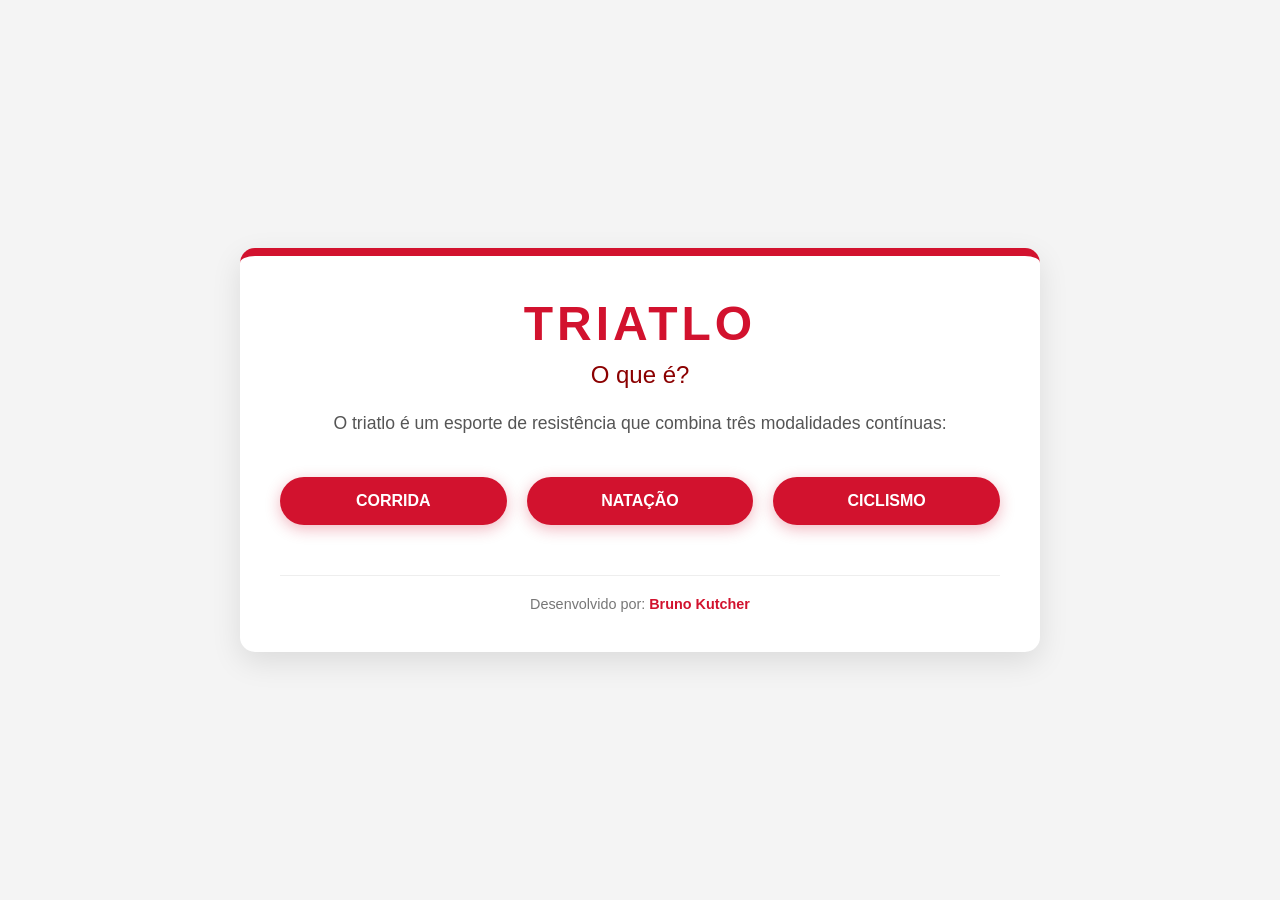
==== index.html @ 24719709 "atualização 1" ====
<!DOCTYPE html>
<html lang="pt-br">
<head>
    <meta charset="UTF-8">
    <meta name="viewport" content="width=device-width, initial-scale=1.0">
    <link rel="stylesheet" href="style.css">
    <link rel="shortcut icon" href="pngwing.com.ico" type="image/x-icon">
    <title>Triatlo - Desafio de Resistência</title>
</head>
<body>
    <div class="container">
        <header>
            <h1>TRIATLO</h1>
            <h2>O que é?</h2>
            <p class="description">O triatlo é um esporte de resistência que combina três modalidades contínuas:</p>
        </header>

        <main>
            <nav id="modalidades">
                <ul class="horizontal-list">
                    <li><a href="#">Corrida</a></li>
                    <li><a href="#">Natação</a></li>
                    <li><a href="#">Ciclismo</a></li>
                </ul>
            </nav>
        </main>

        <footer>
            <p>Desenvolvido por: <strong>Bruno Kutcher</strong></p>
        </footer>
    </div>
</body>
</html>
---- style.css ----
/* Reset básico para garantir consistência entre navegadores */
* {
    margin: 0;
    padding: 0;
    box-sizing: border-box;
    font-family: 'Segoe UI', Tahoma, Geneva, Verdana, sans-serif;
}

:root {
    --primary-red: #D2122E; /* Vermelho intenso inspirado na logo Ironman */
    --dark-red: #8B0000;
    --light-gray: #f4f4f4;
    --white: #ffffff;
    --text-dark: #222;
}

body {
    background-color: var(--light-gray);
    color: var(--text-dark);
    display: flex;
    justify-content: center;
    align-items: center;
    min-height: 100vh;
    padding: 20px;
}

.container {
    background-color: var(--white);
    max-width: 800px;
    width: 100%;
    padding: 40px;
    border-radius: 15px;
    box-shadow: 0 10px 30px rgba(0, 0, 0, 0.1);
    border-top: 8px solid var(--primary-red);
    text-align: center;
}

header h1 {
    font-size: 3rem;
    color: var(--primary-red);
    letter-spacing: 4px;
    margin-bottom: 10px;
    text-transform: uppercase;
}

header h2 {
    font-size: 1.5rem;
    color: var(--dark-red);
    margin-bottom: 20px;
    font-weight: 400;
}

.description {
    font-size: 1.1rem;
    line-height: 1.6;
    margin-bottom: 40px;
    color: #555;
}

/* Estilização da Lista Horizontal */
#modalidades {
    margin: 30px 0;
}

.horizontal-list {
    list-style: none;
    display: flex;
    justify-content: center;
    gap: 20px;
    padding: 0;
}

.horizontal-list li {
    flex: 1;
}

.horizontal-list li a {
    display: block;
    padding: 15px 25px;
    background-color: var(--primary-red);
    color: var(--white);
    text-decoration: none;
    font-weight: bold;
    text-transform: uppercase;
    border-radius: 50px;
    transition: all 0.3s ease;
    box-shadow: 0 4px 15px rgba(210, 18, 46, 0.3);
}

.horizontal-list li a:hover {
    background-color: var(--dark-red);
    transform: translateY(-3px);
    box-shadow: 0 6px 20px rgba(139, 0, 0, 0.4);
}

footer {
    margin-top: 50px;
    padding-top: 20px;
    border-top: 1px solid #eee;
    font-size: 0.9rem;
    color: #777;
}

footer strong {
    color: var(--primary-red);
}

/* Responsividade para telas menores */
@media (max-width: 600px) {
    .horizontal-list {
        flex-direction: column;
        gap: 10px;
    }
    
    header h1 {
        font-size: 2rem;
    }
}
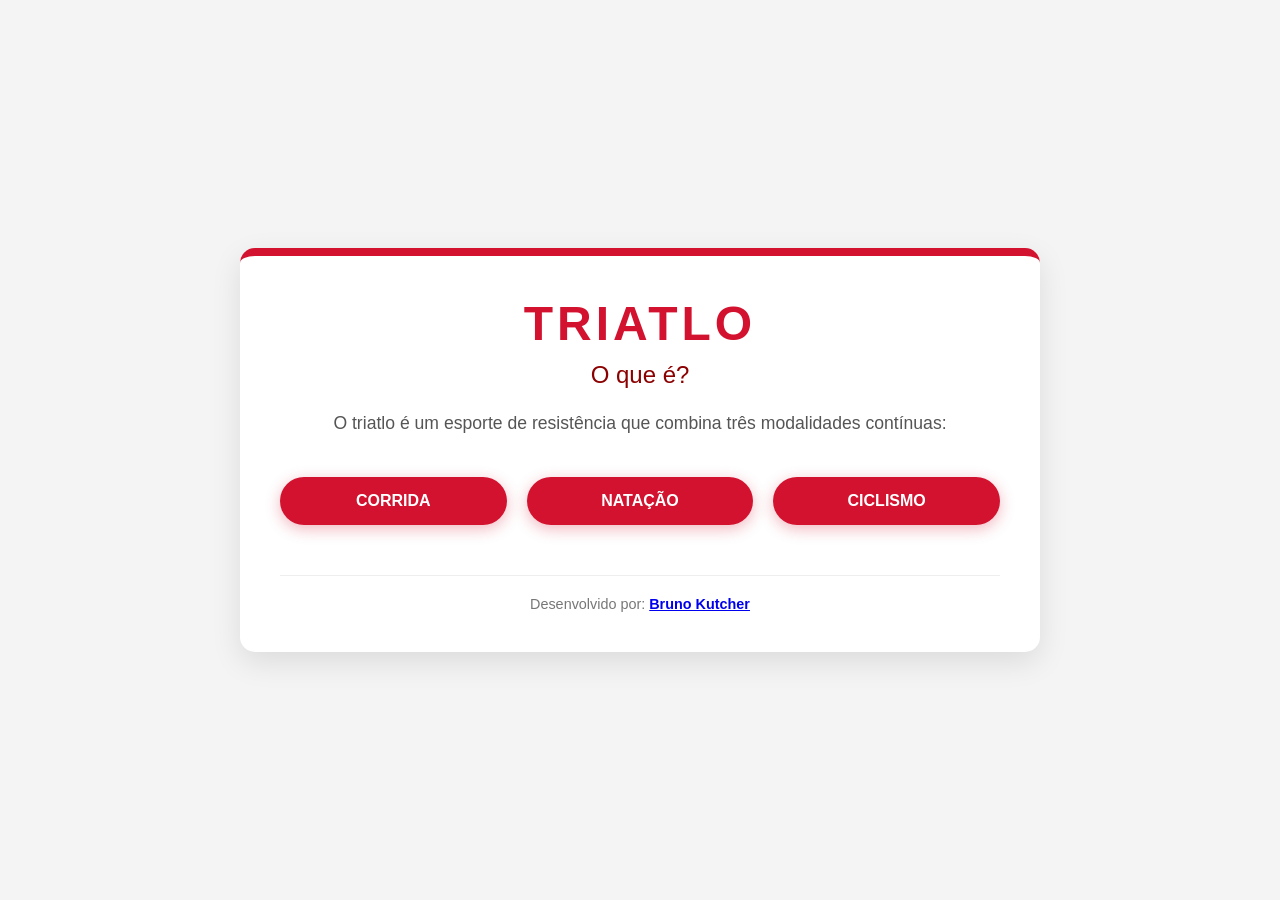
==== commit 6ff7026a: "alteracao03" ====
--- a/index.html
+++ b/index.html
@@ -18,15 +18,15 @@
         <main>
             <nav id="modalidades">
                 <ul class="horizontal-list">
-                    <li><a href="#">Corrida</a></li>
-                    <li><a href="#">Natação</a></li>
-                    <li><a href="#">Ciclismo</a></li>
+                    <li><a href="corrida.html">Corrida</a></li>
+                    <li><a href="natacao.html">Natação</a></li>
+                    <li><a href="ciclismo.html">Ciclismo</a></li>
                 </ul>
             </nav>
         </main>
 
         <footer>
-            <p>Desenvolvido por: <strong>Bruno Kutcher</strong></p>
+            <p>Desenvolvido por: <strong> <a href="https://github.com/brunokoficial" target="_blank">Bruno Kutcher</a></strong></p>
         </footer>
     </div>
 </body>
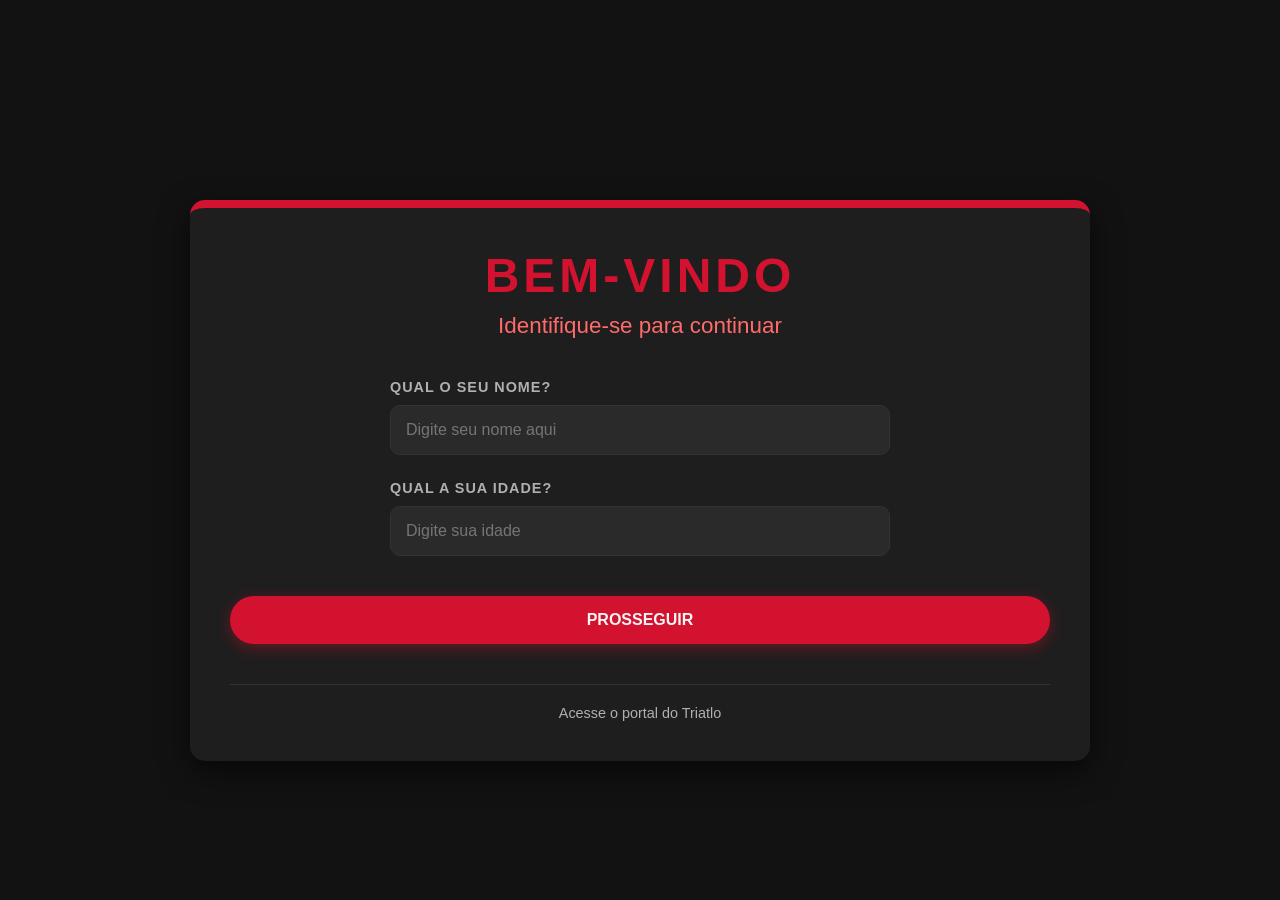
==== commit fb4a9e41: "alteracao.xxx" ====
--- a/index.html
+++ b/index.html
@@ -5,9 +5,11 @@
     <meta name="viewport" content="width=device-width, initial-scale=1.0">
     <link rel="stylesheet" href="style.css">
     <link rel="shortcut icon" href="pngwing.com.ico" type="image/x-icon">
-    <title>Triatlo - Desafio de Resistência</title>
+    <title>Triatlo</title>
 </head>
 <body>
+    <div id="saudacao" class="welcome-msg-top"></div>
+
     <div class="container">
         <header>
             <h1>TRIATLO</h1>
@@ -26,8 +28,19 @@
         </main>
 
         <footer>
-            <p>Desenvolvido por: <strong> <a href="https://github.com/brunokoficial" target="_blank">Bruno Kutcher</a></strong></p>
+            <p>Desenvolvido por: <strong> <a href="https://github.com/brunokoficial" target="_blank" id="bruno">Bruno Kutcher</a></strong></p>
         </footer>
     </div>
+
+    <script>
+        const nomeUsuario = localStorage.getItem('usuarioNome');
+        const saudacaoDiv = document.getElementById('saudacao');
+
+        if (nomeUsuario) {
+            saudacaoDiv.innerHTML = `<p>Bem-vindo, <strong>${nomeUsuario}</strong>!</p>`;
+        } else {
+            window.location.href = 'acesso.html';
+        }
+    </script>
 </body>
 </html>
--- a/style.css
+++ b/style.css
@@ -1,4 +1,4 @@
-/* Reset básico para garantir consistência entre navegadores */
+
 * {
     margin: 0;
     padding: 0;
@@ -7,112 +7,260 @@
 }
 
 :root {
-    --primary-red: #D2122E; /* Vermelho intenso inspirado na logo Ironman */
+    --primary-red: #D2122E;
     --dark-red: #8B0000;
-    --light-gray: #f4f4f4;
-    --white: #ffffff;
-    --text-dark: #222;
+
+
+    --bg-dark: #121212;
+    --card-dark: #1E1E1E;
+    --card-hover: #2A2A2A;
+    --text-light: #F5F5F5;
+    --text-secondary: #B0B0B0;
+    --border-color: #333;
 }
 
 body {
-    background-color: var(--light-gray);
-    color: var(--text-dark);
+    position: relative;
+    background: var(--bg-dark);
+    color: var(--text-light);
     display: flex;
+    flex-direction: column;
     justify-content: center;
     align-items: center;
     min-height: 100vh;
-    padding: 20px;
+    padding: 80px 20px 20px; 
+}
+
+
+.welcome-msg-top {
+    position: absolute;
+    top: 30px;
+    left: 50%;
+    transform: translateX(-50%);
+    background-color: rgba(210, 18, 46, 0.1);
+    padding: 12px 30px;
+    border-radius: 50px;
+    border: 1px solid rgba(210, 18, 46, 0.3);
+    text-align: center;
+    z-index: 1000;
+}
+
+.welcome-msg-top p {
+    margin: 0;
+    color: var(--text-light);
+    font-size: 1.1rem;
+}
+
+.welcome-msg-top strong {
+    color: var(--primary-red);
 }
 
 .container {
-    background-color: var(--white);
-    max-width: 800px;
+    background: var(--card-dark);
     width: 100%;
+    max-width: 900px;
     padding: 40px;
+    margin: 20px 0;
     border-radius: 15px;
-    box-shadow: 0 10px 30px rgba(0, 0, 0, 0.1);
     border-top: 8px solid var(--primary-red);
-    text-align: center;
+    box-shadow: 0 10px 30px rgba(0,0,0,.6);
+    text-align: left;
+}
+
+header {
+    text-align: center;
+    margin-bottom: 40px;
 }
 
 header h1 {
+    color: var(--primary-red);
     font-size: 3rem;
-    color: var(--primary-red);
     letter-spacing: 4px;
+    text-transform: uppercase;
     margin-bottom: 10px;
-    text-transform: uppercase;
 }
 
 header h2 {
-    font-size: 1.5rem;
-    color: var(--dark-red);
+    color: #ff6b6b;
+    font-size: 1.4rem;
+    font-weight: 400;
     margin-bottom: 20px;
-    font-weight: 400;
+}
+
+h3 {
+    color: var(--primary-red);
+    font-size: 1.8rem;
+    margin: 30px 0 15px;
+    border-left: 4px solid var(--primary-red);
+    padding-left: 15px;
+    text-transform: uppercase;
 }
 
 .description {
-    font-size: 1.1rem;
-    line-height: 1.6;
-    margin-bottom: 40px;
-    color: #555;
-}
-
-/* Estilização da Lista Horizontal */
+    color: var(--text-secondary);
+    font-size: 1.05rem;
+    line-height: 1.8;
+    margin-bottom: 30px;
+    text-align: justify;
+}
+
+
+.benefits-list,
+.distances-list {
+    list-style: none;
+    margin-bottom: 30px;
+}
+
+.benefits-list li,
+.distances-list li {
+    background: rgba(255,255,255,.03);
+    margin-bottom: 12px;
+    padding: 15px;
+    border-radius: 8px;
+    border-left: 3px solid var(--primary-red);
+    transition: .3s;
+}
+
+.benefits-list li:hover,
+.distances-list li:hover {
+    background: var(--card-hover);
+}
+
+.benefits-list li strong,
+.distances-list li strong {
+    color: #ff6b6b;
+    display: block;
+    margin-bottom: 5px;
+}
+
 #modalidades {
-    margin: 30px 0;
+    text-align: center;
+    margin: 40px 0 30px;
 }
 
 .horizontal-list {
-    list-style: none;
     display: flex;
     justify-content: center;
     gap: 20px;
-    padding: 0;
+    list-style: none;
 }
 
 .horizontal-list li {
     flex: 1;
+    min-width: 150px;
 }
 
 .horizontal-list li a {
     display: block;
     padding: 15px 25px;
-    background-color: var(--primary-red);
-    color: var(--white);
+    text-align: center;
     text-decoration: none;
+    text-transform: uppercase;
     font-weight: bold;
-    text-transform: uppercase;
+    color: var(--text-light);
+    background: var(--primary-red);
     border-radius: 50px;
-    transition: all 0.3s ease;
-    box-shadow: 0 4px 15px rgba(210, 18, 46, 0.3);
+    transition: .3s;
+    box-shadow: 0 4px 15px rgba(210,18,46,.4);
 }
 
 .horizontal-list li a:hover {
-    background-color: var(--dark-red);
+    background: var(--dark-red);
     transform: translateY(-3px);
-    box-shadow: 0 6px 20px rgba(139, 0, 0, 0.4);
+    box-shadow: 0 6px 20px rgba(139,0,0,.6);
+}
+
+
+.login-form {
+    margin: 30px 0;
+    text-align: center;
+}
+
+.input-group {
+    margin-bottom: 25px;
+    text-align: left;
+    max-width: 500px;
+    margin-left: auto;
+    margin-right: auto;
+}
+
+.input-group label {
+    display: block;
+    margin-bottom: 10px;
+    color: var(--text-secondary);
+    font-weight: bold;
+    font-size: 0.9rem;
+    text-transform: uppercase;
+    letter-spacing: 1px;
+}
+
+.input-group input {
+    width: 100%;
+    padding: 15px;
+    background-color: var(--card-hover);
+    border: 1px solid var(--border-color);
+    border-radius: 10px;
+    color: var(--text-light);
+    font-size: 1rem;
+    outline: none;
+    transition: all 0.3s;
+}
+
+.input-group input:focus {
+    border-color: var(--primary-red);
+    background-color: #333;
+    box-shadow: 0 0 10px rgba(210, 18, 46, 0.2);
+}
+
+a#bruno {
+    color: var(--primary-red);
+    text-decoration: none;
+    transition: 0.3s;
+}
+
+a#bruno:hover {
+    color: #ff6b6b;
+    text-decoration: underline;
 }
 
 footer {
-    margin-top: 50px;
+    text-align: center;
+    margin-top: 40px;
     padding-top: 20px;
-    border-top: 1px solid #eee;
-    font-size: 0.9rem;
-    color: #777;
+    border-top: 1px solid var(--border-color);
+    color: var(--text-secondary);
+    font-size: .9rem;
 }
 
 footer strong {
     color: var(--primary-red);
 }
 
-/* Responsividade para telas menores */
+
 @media (max-width: 600px) {
+    .container {
+        padding: 20px;
+    }
+
+    header h1 {
+        font-size: 2.2rem;
+    }
+
+    header h2 {
+        font-size: 1.2rem;
+    }
+
     .horizontal-list {
         flex-direction: column;
         gap: 10px;
     }
-    
-    header h1 {
-        font-size: 2rem;
+
+    .horizontal-list li {
+        min-width: auto;
+    }
+
+    .welcome-msg-top {
+        width: 90%;
+        top: 20px;
     }
 }
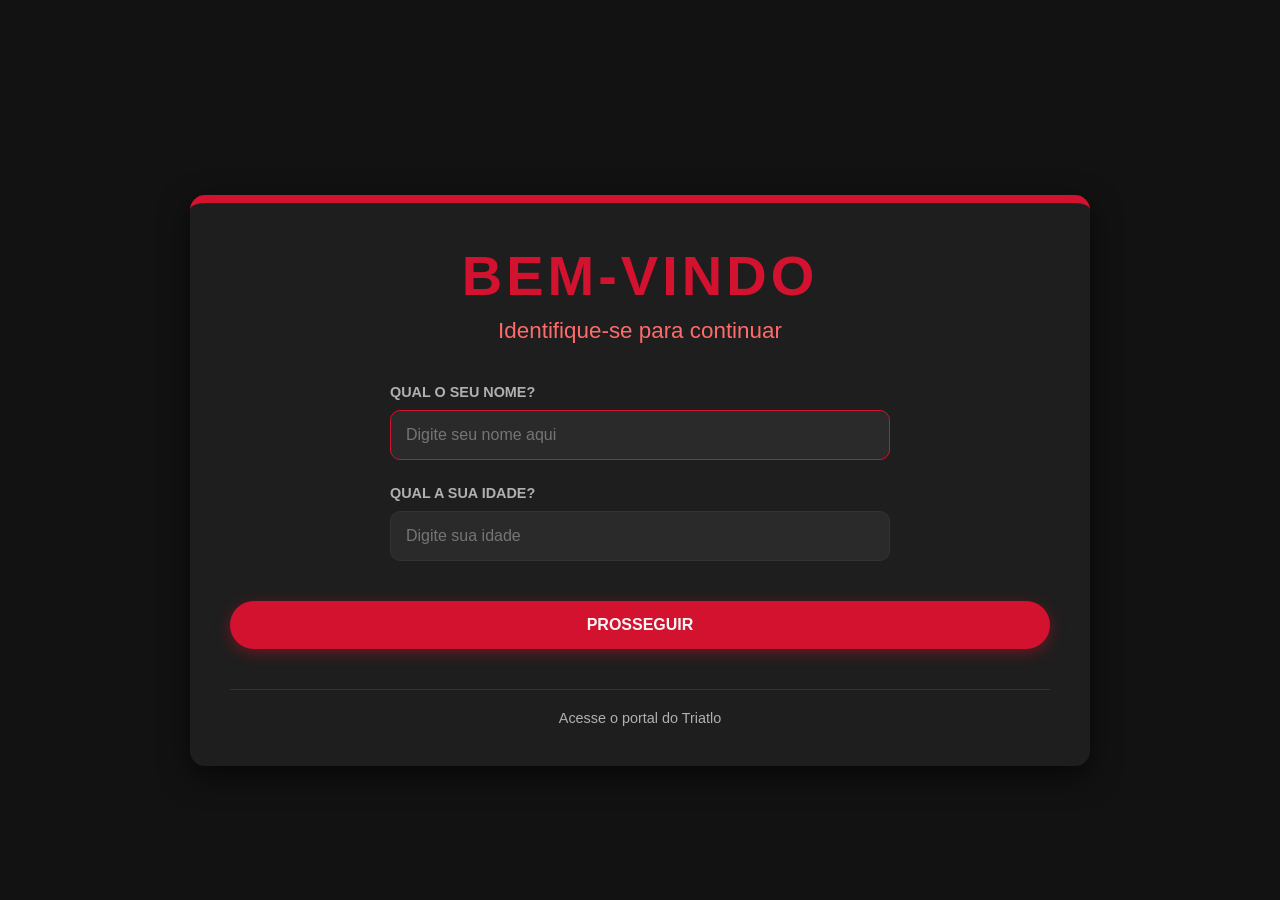
==== commit cbbb5683: "teste.000006" ====
--- a/index.html
+++ b/index.html
@@ -5,16 +5,25 @@
     <meta name="viewport" content="width=device-width, initial-scale=1.0">
     <link rel="stylesheet" href="style.css">
     <link rel="shortcut icon" href="pngwing.com.ico" type="image/x-icon">
-    <title>Triatlo</title>
+    <title>Triathlon</title>
 </head>
-<body>
+<body class="home-page">
+
+    <div class="bg-slideshow">
+        <img src="ciclismoimg.png" alt="imagem ciclismo" class="bg-img bg-img-1">
+        <img src="corridaimg.png" alt="imagem corrida" class="bg-img bg-img-2">
+        <img src="ntacaoimg.png" alt="imagem natacao" class="bg-img bg-img-3">
+        <img src="triathlo.png"alt="imagem triathlo" class="bg-img bg-img-4">
+        <div class="bg-overlay"></div>
+    </div>
+
     <div id="saudacao" class="welcome-msg-top"></div>
 
     <div class="container">
         <header>
-            <h1>TRIATLO</h1>
+            <h1>TRIATHLON</h1>
             <h2>O que é?</h2>
-            <p class="description">O triatlo é um esporte de resistência que combina três modalidades contínuas:</p>
+            <p class="description">O triathlon é um esporte de resistência que combina três modalidades contínuas:</p>
         </header>
 
         <main>
@@ -42,5 +51,7 @@
             window.location.href = 'acesso.html';
         }
     </script>
+            <!-- Sistema de Curtidas -->
+        <script src="likes.js"></script>
 </body>
 </html>
--- a/style.css
+++ b/style.css
@@ -1,4 +1,3 @@
-
 * {
     margin: 0;
     padding: 0;
@@ -9,8 +8,6 @@
 :root {
     --primary-red: #D2122E;
     --dark-red: #8B0000;
-
-
     --bg-dark: #121212;
     --card-dark: #1E1E1E;
     --card-hover: #2A2A2A;
@@ -28,9 +25,8 @@
     justify-content: center;
     align-items: center;
     min-height: 100vh;
-    padding: 80px 20px 20px; 
-}
-
+    padding: 100px 20px 40px;
+}
 
 .welcome-msg-top {
     position: absolute;
@@ -60,7 +56,6 @@
     width: 100%;
     max-width: 900px;
     padding: 40px;
-    margin: 20px 0;
     border-radius: 15px;
     border-top: 8px solid var(--primary-red);
     box-shadow: 0 10px 30px rgba(0,0,0,.6);
@@ -74,7 +69,7 @@
 
 header h1 {
     color: var(--primary-red);
-    font-size: 3rem;
+    font-size: 3.5rem;
     letter-spacing: 4px;
     text-transform: uppercase;
     margin-bottom: 10px;
@@ -85,6 +80,34 @@
     font-size: 1.4rem;
     font-weight: 400;
     margin-bottom: 20px;
+}
+
+.modalidade-img-container {
+    width: 100%;
+    margin: 20px 0 40px 0;
+    border-radius: 12px;
+    overflow: hidden;
+    border: 3px solid var(--border-color);
+    aspect-ratio: 16 / 9;
+    background-color: var(--card-hover);
+    box-shadow: 0 8px 20px rgba(0, 0, 0, 0.4);
+    transition: border-color 0.3s ease;
+}
+
+.modalidade-img-container:hover {
+    border-color: var(--primary-red);
+}
+
+.modalidade-img {
+    width: 100%;
+    height: 100%;
+    object-fit: cover;
+    display: block;
+    transition: transform 0.6s cubic-bezier(0.25, 0.46, 0.45, 0.94);
+}
+
+.modalidade-img:hover {
+    transform: scale(1.08);
 }
 
 h3 {
@@ -104,15 +127,12 @@
     text-align: justify;
 }
 
-
-.benefits-list,
-.distances-list {
+.benefits-list, .distances-list {
     list-style: none;
     margin-bottom: 30px;
 }
 
-.benefits-list li,
-.distances-list li {
+.benefits-list li, .distances-list li {
     background: rgba(255,255,255,.03);
     margin-bottom: 12px;
     padding: 15px;
@@ -121,13 +141,11 @@
     transition: .3s;
 }
 
-.benefits-list li:hover,
-.distances-list li:hover {
+.benefits-list li:hover, .distances-list li:hover {
     background: var(--card-hover);
 }
 
-.benefits-list li strong,
-.distances-list li strong {
+.benefits-list li strong, .distances-list li strong {
     color: #ff6b6b;
     display: block;
     margin-bottom: 5px;
@@ -170,6 +188,9 @@
     box-shadow: 0 6px 20px rgba(139,0,0,.6);
 }
 
+a#bruno {
+    color: var(--dark-red);
+}
 
 .login-form {
     margin: 30px 0;
@@ -191,7 +212,6 @@
     font-weight: bold;
     font-size: 0.9rem;
     text-transform: uppercase;
-    letter-spacing: 1px;
 }
 
 .input-group input {
@@ -208,19 +228,6 @@
 
 .input-group input:focus {
     border-color: var(--primary-red);
-    background-color: #333;
-    box-shadow: 0 0 10px rgba(210, 18, 46, 0.2);
-}
-
-a#bruno {
-    color: var(--primary-red);
-    text-decoration: none;
-    transition: 0.3s;
-}
-
-a#bruno:hover {
-    color: #ff6b6b;
-    text-decoration: underline;
 }
 
 footer {
@@ -236,31 +243,137 @@
     color: var(--primary-red);
 }
 
+footer a {
+    color: var(--primary-red);
+    text-decoration: none;
+}
 
 @media (max-width: 600px) {
-    .container {
-        padding: 20px;
+    .container { padding: 20px; }
+    header h1 { font-size: 2.5rem; }
+    .horizontal-list { flex-direction: column; gap: 10px; }
+    .horizontal-list li { min-width: auto; }
+    .welcome-msg-top { width: 90%; top: 20px; }
+}
+
+.bg-slideshow {
+    position: fixed;
+    top: 0;
+    left: 0;
+    width: 100%;
+    height: 100%;
+    overflow: hidden;
+    z-index: -2;
+    background-color: #000;
+}
+
+.bg-track {
+    display: flex;
+    width: 500%;
+    height: 100%;
+    animation: slideTrack 24s linear infinite;
+}
+
+.bg-img {
+    width: 20%;
+    height: 100%;
+    object-fit: cover;
+    display: block;
+    flex-shrink: 0;
+}
+
+@keyframes slideTrack {
+    0% {
+        transform: translateX(0);
     }
-
-    header h1 {
-        font-size: 2.2rem;
+    100% {
+        transform: translateX(-80%);
     }
-
-    header h2 {
-        font-size: 1.2rem;
-    }
-
-    .horizontal-list {
-        flex-direction: column;
-        gap: 10px;
-    }
-
-    .horizontal-list li {
-        min-width: auto;
-    }
-
-    .welcome-msg-top {
-        width: 90%;
-        top: 20px;
-    }
-}+}
+
+.bg-overlay {
+    position: fixed;
+    top: 0;
+    left: 0;
+    width: 100%;
+    height: 100%;
+    background: rgba(18, 18, 18, 0.75);
+    z-index: -1;
+}
+
+body.home-page {
+    background: transparent;
+}
+
+body.home-page .container {
+    background: rgba(30, 30, 30, 0.9);
+    backdrop-filter: blur(4px);
+}
+
+.page-bg-container {
+    position: fixed;
+    top: 0;
+    left: 0;
+    width: 100%;
+    height: 100%;
+    z-index: -1;
+    overflow: hidden;
+}
+
+.page-bg-image {
+    width: 100%;
+    height: 100%;
+    object-fit: cover;
+    filter: brightness(0.3) blur(5px);
+    transform: scale(1.1);
+    opacity: 0.6;
+}
+/* Sistema de Curtidas */
+.like-container {
+    position: fixed;
+    bottom: 20px;
+    right: 20px;
+    z-index: 2000;
+    display: flex;
+    align-items: center;
+    gap: 10px;
+    background-color: rgba(30, 30, 30, 0.8);
+    padding: 8px 15px;
+    border-radius: 30px;
+    border: 1px solid var(--border-color);
+    backdrop-filter: blur(5px);
+    transition: all 0.3s ease;
+}
+
+.like-container:hover {
+    border-color: var(--primary-red);
+    transform: translateY(-3px);
+}
+
+.like-button {
+    background: var(--primary-red);
+    color: white;
+    border: none;
+    width: 35px;
+    height: 35px;
+    border-radius: 50%;
+    cursor: pointer;
+    display: flex;
+    align-items: center;
+    justify-content: center;
+    font-size: 1.2rem;
+    transition: all 0.3s ease;
+    box-shadow: 0 4px 10px rgba(210, 18, 46, 0.3);
+}
+
+.like-button:disabled {
+    background: #555;
+    cursor: default;
+    box-shadow: none;
+}
+
+.like-count {
+    color: var(--text-light);
+    font-weight: bold;
+    font-size: 0.9rem;
+}
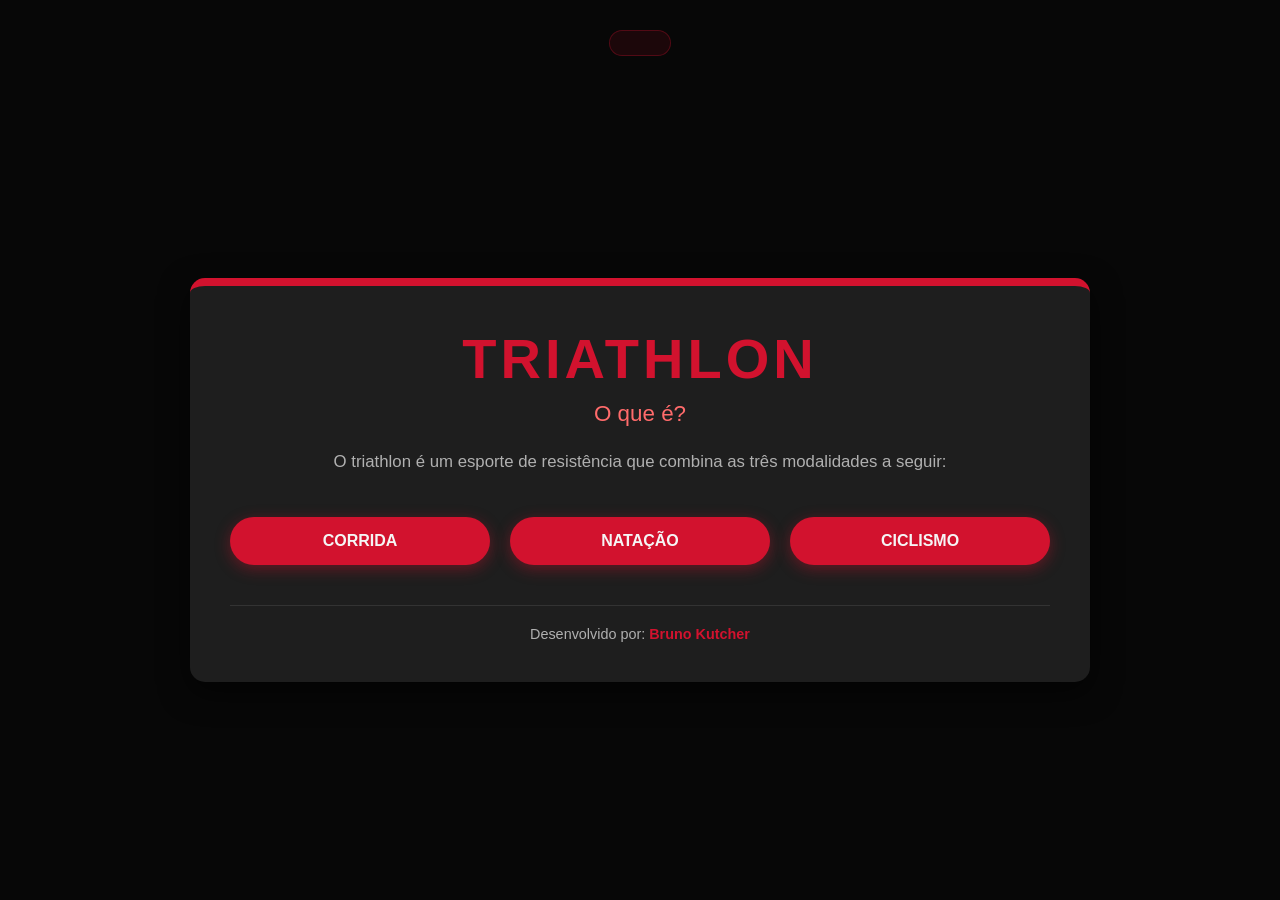
==== commit 2ccd13c8: "projeto.final" ====
--- a/index.html
+++ b/index.html
@@ -13,7 +13,7 @@
         <img src="ciclismoimg.png" alt="imagem ciclismo" class="bg-img bg-img-1">
         <img src="corridaimg.png" alt="imagem corrida" class="bg-img bg-img-2">
         <img src="ntacaoimg.png" alt="imagem natacao" class="bg-img bg-img-3">
-        <img src="triathlo.png"alt="imagem triathlo" class="bg-img bg-img-4">
+        <img src="triathlo.png" alt="imagem triathlo" class="bg-img bg-img-4">
         <div class="bg-overlay"></div>
     </div>
 
@@ -23,7 +23,7 @@
         <header>
             <h1>TRIATHLON</h1>
             <h2>O que é?</h2>
-            <p class="description">O triathlon é um esporte de resistência que combina três modalidades contínuas:</p>
+            <p class="description">O triathlon é um esporte de resistência que combina as três modalidades a seguir:</p>
         </header>
 
         <main>
@@ -40,18 +40,9 @@
             <p>Desenvolvido por: <strong> <a href="https://github.com/brunokoficial" target="_blank" id="bruno">Bruno Kutcher</a></strong></p>
         </footer>
     </div>
-
-    <script>
-        const nomeUsuario = localStorage.getItem('usuarioNome');
-        const saudacaoDiv = document.getElementById('saudacao');
-
-        if (nomeUsuario) {
-            saudacaoDiv.innerHTML = `<p>Bem-vindo, <strong>${nomeUsuario}</strong>!</p>`;
-        } else {
-            window.location.href = 'acesso.html';
-        }
-    </script>
-            <!-- Sistema de Curtidas -->
-        <script src="likes.js"></script>
+    <!-- Script Universal -->
+    <script src="index.js"></script>
+    <!-- Script de Curtidas -->
+    <script src="likes.js"></script>
 </body>
-</html>+</html>
--- a/style.css
+++ b/style.css
@@ -1,3 +1,6 @@
+/* CSS FINAL (estilo ironman) */
+
+/* Reset e Configurações Globais */
 * {
     margin: 0;
     padding: 0;
@@ -28,6 +31,69 @@
     padding: 100px 20px 40px;
 }
 
+/* SISTEMA DE BACKGROUND UNIVERSAL */
+
+/* Container Universal */
+.bg-slideshow, .page-bg-container {
+    position: fixed;
+    top: 0;
+    left: 0;
+    width: 100%;
+    height: 100%;
+    z-index: -1;
+    overflow: hidden;
+}
+
+/* Estilo Base para Imagens */
+.bg-img, .page-bg-image {
+    position: absolute;
+    top: 0;
+    left: 0;
+    width: 100%;
+    height: 100%;
+    object-fit: cover;
+    filter: brightness(0.6) blur(1px); 
+    transform: scale(1.05);
+}
+
+/* Exclusivo Para a Animação */
+.bg-img {
+    opacity: 0;
+    animation: slideshowAnim 20s infinite;
+}
+
+/* Exclusivo para Imagens Fixas (Páginas Internas) */
+.page-bg-image {
+    opacity: 0.6; /* Garante visibilidade constante */
+}
+
+.bg-overlay {
+    position: absolute;
+    top: 0;
+    left: 0;
+    width: 100%;
+    height: 100%;
+    background: rgba(0, 0, 0, 0.6);
+    z-index: 1;
+}
+
+/* Delays do Slideshow */
+.bg-img-1 { animation-delay: 0s; }
+.bg-img-2 { animation-delay: 5s; }
+.bg-img-3 { animation-delay: 10s; }
+.bg-img-4 { animation-delay: 15s; }
+
+@keyframes slideshowAnim {
+    0% { opacity: 0; transform: scale(1); }
+    5% { opacity: 1; }
+    25% { opacity: 1; }
+    30% { opacity: 0; transform: scale(1.05); }
+    100% { opacity: 0; }
+}
+
+/* COMPONENTES DA PÁGINA */
+
+/* Saudação de Boas-vindas (Topo) */
 .welcome-msg-top {
     position: absolute;
     top: 30px;
@@ -51,6 +117,7 @@
     color: var(--primary-red);
 }
 
+/* Container Principal */
 .container {
     background: var(--card-dark);
     width: 100%;
@@ -60,6 +127,7 @@
     border-top: 8px solid var(--primary-red);
     box-shadow: 0 10px 30px rgba(0,0,0,.6);
     text-align: left;
+    z-index: 10;
 }
 
 header {
@@ -82,6 +150,7 @@
     margin-bottom: 20px;
 }
 
+/* Estilo Universal para Imagens de Modalidade */
 .modalidade-img-container {
     width: 100%;
     margin: 20px 0 40px 0;
@@ -110,6 +179,7 @@
     transform: scale(1.08);
 }
 
+/* Conteúdo de Texto */
 h3 {
     color: var(--primary-red);
     font-size: 1.8rem;
@@ -124,9 +194,10 @@
     font-size: 1.05rem;
     line-height: 1.8;
     margin-bottom: 30px;
-    text-align: justify;
-}
-
+    text-align: center;
+}
+
+/* Listas de Benefícios e Detalhes */
 .benefits-list, .distances-list {
     list-style: none;
     margin-bottom: 30px;
@@ -151,6 +222,7 @@
     margin-bottom: 5px;
 }
 
+/* Navegação e Botões */
 #modalidades {
     text-align: center;
     margin: 40px 0 30px;
@@ -188,10 +260,7 @@
     box-shadow: 0 6px 20px rgba(139,0,0,.6);
 }
 
-a#bruno {
-    color: var(--dark-red);
-}
-
+/* Estilos de Formulário (Acesso) */
 .login-form {
     margin: 30px 0;
     text-align: center;
@@ -230,6 +299,7 @@
     border-color: var(--primary-red);
 }
 
+/* Footer */
 footer {
     text-align: center;
     margin-top: 40px;
@@ -248,132 +318,61 @@
     text-decoration: none;
 }
 
-@media (max-width: 600px) {
-    .container { padding: 20px; }
-    header h1 { font-size: 2.5rem; }
-    .horizontal-list { flex-direction: column; gap: 10px; }
-    .horizontal-list li { min-width: auto; }
-    .welcome-msg-top { width: 90%; top: 20px; }
-}
-
-.bg-slideshow {
-    position: fixed;
-    top: 0;
-    left: 0;
-    width: 100%;
-    height: 100%;
-    overflow: hidden;
-    z-index: -2;
-    background-color: #000;
-}
-
-.bg-track {
-    display: flex;
-    width: 500%;
-    height: 100%;
-    animation: slideTrack 24s linear infinite;
-}
-
-.bg-img {
-    width: 20%;
-    height: 100%;
-    object-fit: cover;
-    display: block;
-    flex-shrink: 0;
-}
-
-@keyframes slideTrack {
-    0% {
-        transform: translateX(0);
-    }
-    100% {
-        transform: translateX(-80%);
-    }
-}
-
-.bg-overlay {
-    position: fixed;
-    top: 0;
-    left: 0;
-    width: 100%;
-    height: 100%;
-    background: rgba(18, 18, 18, 0.75);
-    z-index: -1;
-}
-
-body.home-page {
-    background: transparent;
-}
-
-body.home-page .container {
-    background: rgba(30, 30, 30, 0.9);
-    backdrop-filter: blur(4px);
-}
-
-.page-bg-container {
-    position: fixed;
-    top: 0;
-    left: 0;
-    width: 100%;
-    height: 100%;
-    z-index: -1;
-    overflow: hidden;
-}
-
-.page-bg-image {
-    width: 100%;
-    height: 100%;
-    object-fit: cover;
-    filter: brightness(0.3) blur(5px);
-    transform: scale(1.1);
-    opacity: 0.6;
-}
 /* Sistema de Curtidas */
 .like-container {
     position: fixed;
-    bottom: 20px;
-    right: 20px;
+    bottom: 25px;
+    right: 25px;
     z-index: 2000;
     display: flex;
     align-items: center;
-    gap: 10px;
-    background-color: rgba(30, 30, 30, 0.8);
-    padding: 8px 15px;
-    border-radius: 30px;
+    gap: 12px;
+    background-color: rgba(30, 30, 30, 0.85);
+    padding: 10px 18px;
+    border-radius: 50px;
     border: 1px solid var(--border-color);
-    backdrop-filter: blur(5px);
+    backdrop-filter: blur(8px);
+    box-shadow: 0 5px 15px rgba(0, 0, 0, 0.5);
     transition: all 0.3s ease;
 }
 
 .like-container:hover {
     border-color: var(--primary-red);
-    transform: translateY(-3px);
+    transform: translateY(-5px);
 }
 
 .like-button {
     background: var(--primary-red);
     color: white;
     border: none;
-    width: 35px;
-    height: 35px;
+    width: 38px;
+    height: 38px;
     border-radius: 50%;
     cursor: pointer;
     display: flex;
     align-items: center;
     justify-content: center;
-    font-size: 1.2rem;
-    transition: all 0.3s ease;
-    box-shadow: 0 4px 10px rgba(210, 18, 46, 0.3);
+    font-size: 1.1rem;
+    transition: all 0.3s cubic-bezier(0.175, 0.885, 0.32, 1.275);
 }
 
 .like-button:disabled {
-    background: #555;
+    background: #444;
     cursor: default;
-    box-shadow: none;
+    opacity: 0.7;
 }
 
 .like-count {
     color: var(--text-light);
     font-weight: bold;
-    font-size: 0.9rem;
-}
+    font-size: 1rem;
+}
+
+/* Responsividade */
+@media (max-width: 600px) {
+    .container { padding: 20px; }
+    header h1 { font-size: 2.5rem; }
+    .horizontal-list { flex-direction: column; gap: 10px; }
+    .welcome-msg-top { width: 90%; top: 20px; }
+    .like-container { bottom: 15px; right: 15px; }
+}
